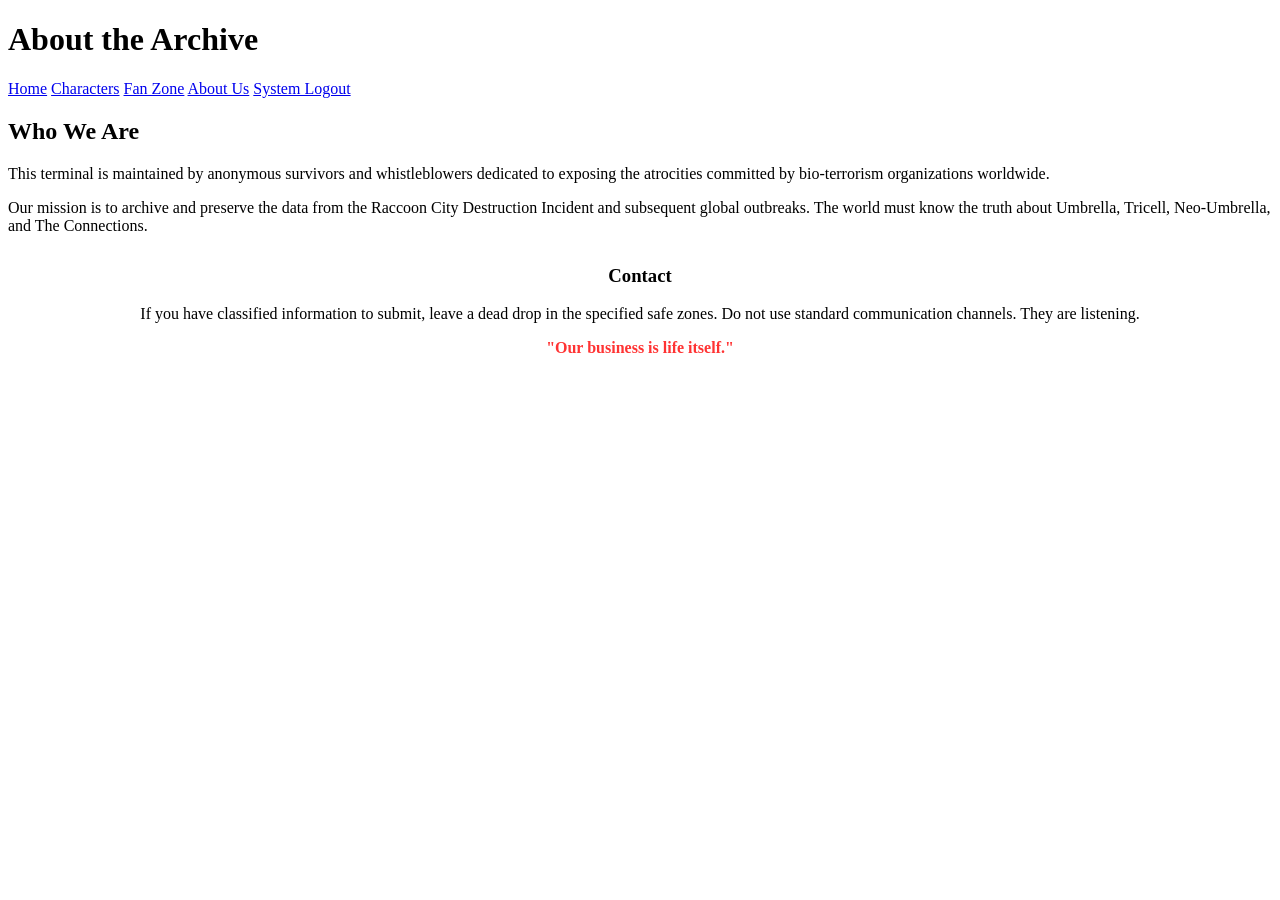
==== About Us 1.html @ 069f64d8 "First commit" ====
<!DOCTYPE html>
<html lang="en">
<head>
    <meta charset="UTF-8">
    <title>Resident Evil - About Us</title>
    <link rel="stylesheet" href="C:\Users\SHIVAM\OneDrive\Desktop\Resident Evil Project\CSS 1.css">
</head>
<body>
    <header>
        <h1>About the Archive</h1>
    </header>
    <nav>
        <a href="Home Page 1.html">Home</a>
        <a href="Characters 1.html">Characters</a>
        <a href="Fan-zone 1.html">Fan Zone</a>
        <a href="About Us 1.html">About Us</a>
        <a href="Login Page.html">System Logout</a>
    </nav>
    <div class="container">
        <h2>Who We Are</h2>
        <p>This terminal is maintained by anonymous survivors and whistleblowers dedicated to exposing the atrocities committed by bio-terrorism organizations worldwide.</p>
        <p>Our mission is to archive and preserve the data from the Raccoon City Destruction Incident and subsequent global outbreaks. The world must know the truth about Umbrella, Tricell, Neo-Umbrella, and The Connections.</p>
        
        <div class="card" style="margin-top: 30px; text-align: center;">
            <h3>Contact</h3>
            <p>If you have classified information to submit, leave a dead drop in the specified safe zones. Do not use standard communication channels. They are listening.</p>
            <p style="color: #ff3333; font-weight: bold;">"Our business is life itself."</p>
        </div>
    </div>
</body>
</html>
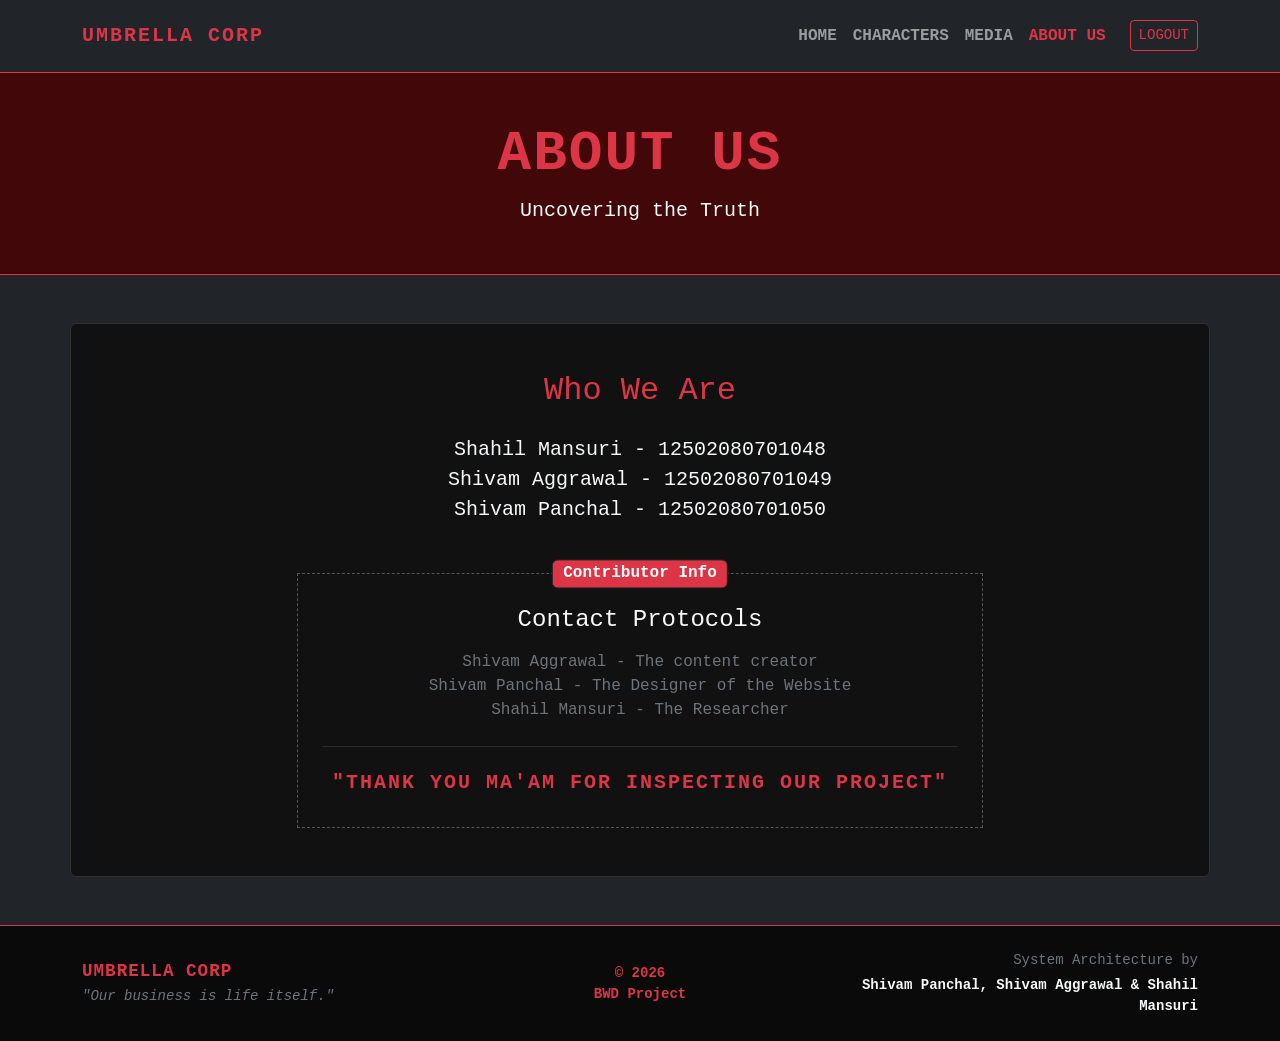
==== commit 5b3857b3: "Add files via upload" ====
--- a/About Us 1.html
+++ b/About Us 1.html
@@ -1,31 +1,123 @@
-<!DOCTYPE html>
-<html lang="en">
-<head>
-    <meta charset="UTF-8">
-    <title>Resident Evil - About Us</title>
-    <link rel="stylesheet" href="C:\Users\SHIVAM\OneDrive\Desktop\Resident Evil Project\CSS 1.css">
-</head>
-<body>
-    <header>
-        <h1>About the Archive</h1>
-    </header>
-    <nav>
-        <a href="Home Page 1.html">Home</a>
-        <a href="Characters 1.html">Characters</a>
-        <a href="Fan-zone 1.html">Fan Zone</a>
-        <a href="About Us 1.html">About Us</a>
-        <a href="Login Page.html">System Logout</a>
-    </nav>
-    <div class="container">
-        <h2>Who We Are</h2>
-        <p>This terminal is maintained by anonymous survivors and whistleblowers dedicated to exposing the atrocities committed by bio-terrorism organizations worldwide.</p>
-        <p>Our mission is to archive and preserve the data from the Raccoon City Destruction Incident and subsequent global outbreaks. The world must know the truth about Umbrella, Tricell, Neo-Umbrella, and The Connections.</p>
-        
-        <div class="card" style="margin-top: 30px; text-align: center;">
-            <h3>Contact</h3>
-            <p>If you have classified information to submit, leave a dead drop in the specified safe zones. Do not use standard communication channels. They are listening.</p>
-            <p style="color: #ff3333; font-weight: bold;">"Our business is life itself."</p>
-        </div>
-    </div>
-</body>
+<!DOCTYPE html>
+<html lang="en" data-bs-theme="dark">
+<head>
+    <meta charset="UTF-8">
+    <meta name="viewport" content="width=device-width, initial-scale=1.0">
+    <title>Resident Evil - About Us</title>
+    
+    <link href="https://cdn.jsdelivr.net/npm/bootstrap@5.3.2/dist/css/bootstrap.min.css" rel="stylesheet">
+
+    <style>
+        /* --- Custom Umbrella Theme Overrides --- */
+        body {
+            font-family: 'Courier New', Courier, monospace;
+            /* Terminal Background Image */
+            background-image: url('http://googleusercontent.com/image_collection/image_retrieval/9865536217944243296');
+            background-blend-mode: overlay;
+            background-size: cover;
+            background-position: center;
+            background-attachment: fixed;
+        }
+
+        .glitch-text {
+            color: #ff3333;
+            text-transform: uppercase;
+            letter-spacing: 2px;
+            animation: glitch 4s infinite;
+        }
+
+        @keyframes glitch {
+            0%, 96%, 100% { text-shadow: none; transform: none; }
+            97% { text-shadow: 2px 0 0 red, -2px 0 0 blue; transform: skewX(2deg); }
+            98% { text-shadow: -2px 0 0 red, 2px 0 0 blue; transform: skewX(-2deg); }
+            99% { text-shadow: 2px 0 0 blue, -2px 0 0 red; }
+        }
+
+        .glass-panel {
+            background: rgba(15, 15, 15, 0.85);
+            backdrop-filter: blur(8px);
+            border: 1px solid #333;
+        }
+        
+        /* Specialized secure text box */
+        .secure-box {
+            background: #111;
+            border: 1px dashed #555;
+        }
+    </style>
+</head>
+<body class="d-flex flex-column min-vh-100">
+
+    <nav class="navbar navbar-expand-lg navbar-dark bg-dark border-bottom border-danger py-3">
+        <div class="container">
+            <a class="navbar-brand text-danger fw-bold glitch-text" href="#">UMBRELLA CORP</a>
+            <button class="navbar-toggler" type="button" data-bs-toggle="collapse" data-bs-target="#navbarNav">
+                <span class="navbar-toggler-icon"></span>
+            </button>
+            <div class="collapse navbar-collapse justify-content-end" id="navbarNav">
+                <ul class="navbar-nav text-uppercase fw-bold">
+                    <li class="nav-item"><a class="nav-link" href="index.html">Home</a></li>
+                    <li class="nav-item"><a class="nav-link" href="Characters 1.html">Characters</a></li>
+                    <li class="nav-item"><a class="nav-link" href="Media 1.html">Media</a></li>
+                    <li class="nav-item"><a class="nav-link active text-danger" href="About Us 1.html">About Us</a></li>
+                    <li class="nav-item ms-lg-3"><a class="btn btn-outline-danger btn-sm mt-1" href="Login Page.html">Logout</a></li>
+                </ul>
+            </div>
+        </div>
+    </nav>
+
+    <header class="py-5 text-center border-bottom border-danger" style="background-color: rgba(74, 0, 0, 0.8);">
+        <div class="container">
+            <h1 class="display-4 fw-bold text-danger glitch-text">About Us</h1>
+            <p class="lead text-light mb-0">Uncovering the Truth</p>
+        </div>
+    </header>
+
+    <div class="container mt-5 mb-5 p-5 rounded glass-panel flex-grow-1">
+        
+        <div class="row">
+            <div class="col-lg-8 mx-auto text-center">
+                <h2 class="text-danger mb-4">Who We Are</h2>
+                <p class="fs-5 mb-4 text-light">
+                    Shahil Mansuri - 12502080701048<br>
+                    Shivam Aggrawal - 12502080701049<br>
+                    Shivam Panchal - 12502080701050
+                </p>
+                <div class="secure-box p-4 mt-5 position-relative">
+                    <span class="position-absolute top-0 start-50 translate-middle badge bg-danger fs-6 border border-dark">Contributor Info</span>
+                    <h4 class="text-light mt-2 mb-3">Contact Protocols</h4>
+                    <p class="text-secondary">
+                    Shivam Aggrawal - The content creator <br>
+                    Shivam Panchal - The Designer of the Website <br>
+                    Shahil Mansuri - The Researcher     
+                    </p>
+                    <hr class="border-secondary my-4">
+                    <h5 class="text-danger fw-bold glitch-text">"Thank You Ma'am for inspecting Our Project"</h5>
+                </div>
+            </div>
+        </div>
+
+    </div>
+    <footer class="bg-dark text-center text-light border-top border-danger mt-auto py-4" style="background-color: #0a0a0a !important;">
+        <div class="container">
+            <div class="row align-items-center">
+                <div class="col-md-4 mb-3 mb-md-0 text-md-start">
+                    <h5 class="text-danger fw-bold glitch-text mb-1" style="font-size: 1.1rem; letter-spacing: 1px;">UMBRELLA CORP</h5>
+                    <p class="small text-secondary mb-0 fst-italic">"Our business is life itself."</p>
+                </div>
+                
+                <div class="col-md-4 mb-3 mb-md-0">
+                    <p class="small text-danger fw-bold mb-0">© 2026<br>BWD Project</p>
+                </div>
+                
+                <div class="col-md-4 text-md-end">
+                    <p class="small text-secondary mb-1">System Architecture by</p>
+                    <p class="small text-light fw-bold mb-0">Shivam Panchal, Shivam Aggrawal & Shahil Mansuri</p>
+                </div>
+            </div>
+        </div>
+    </footer>
+
+    <script src="https://cdn.jsdelivr.net/npm/bootstrap@5.3.2/dist/js/bootstrap.bundle.min.js"></script>
+</body>
 </html>
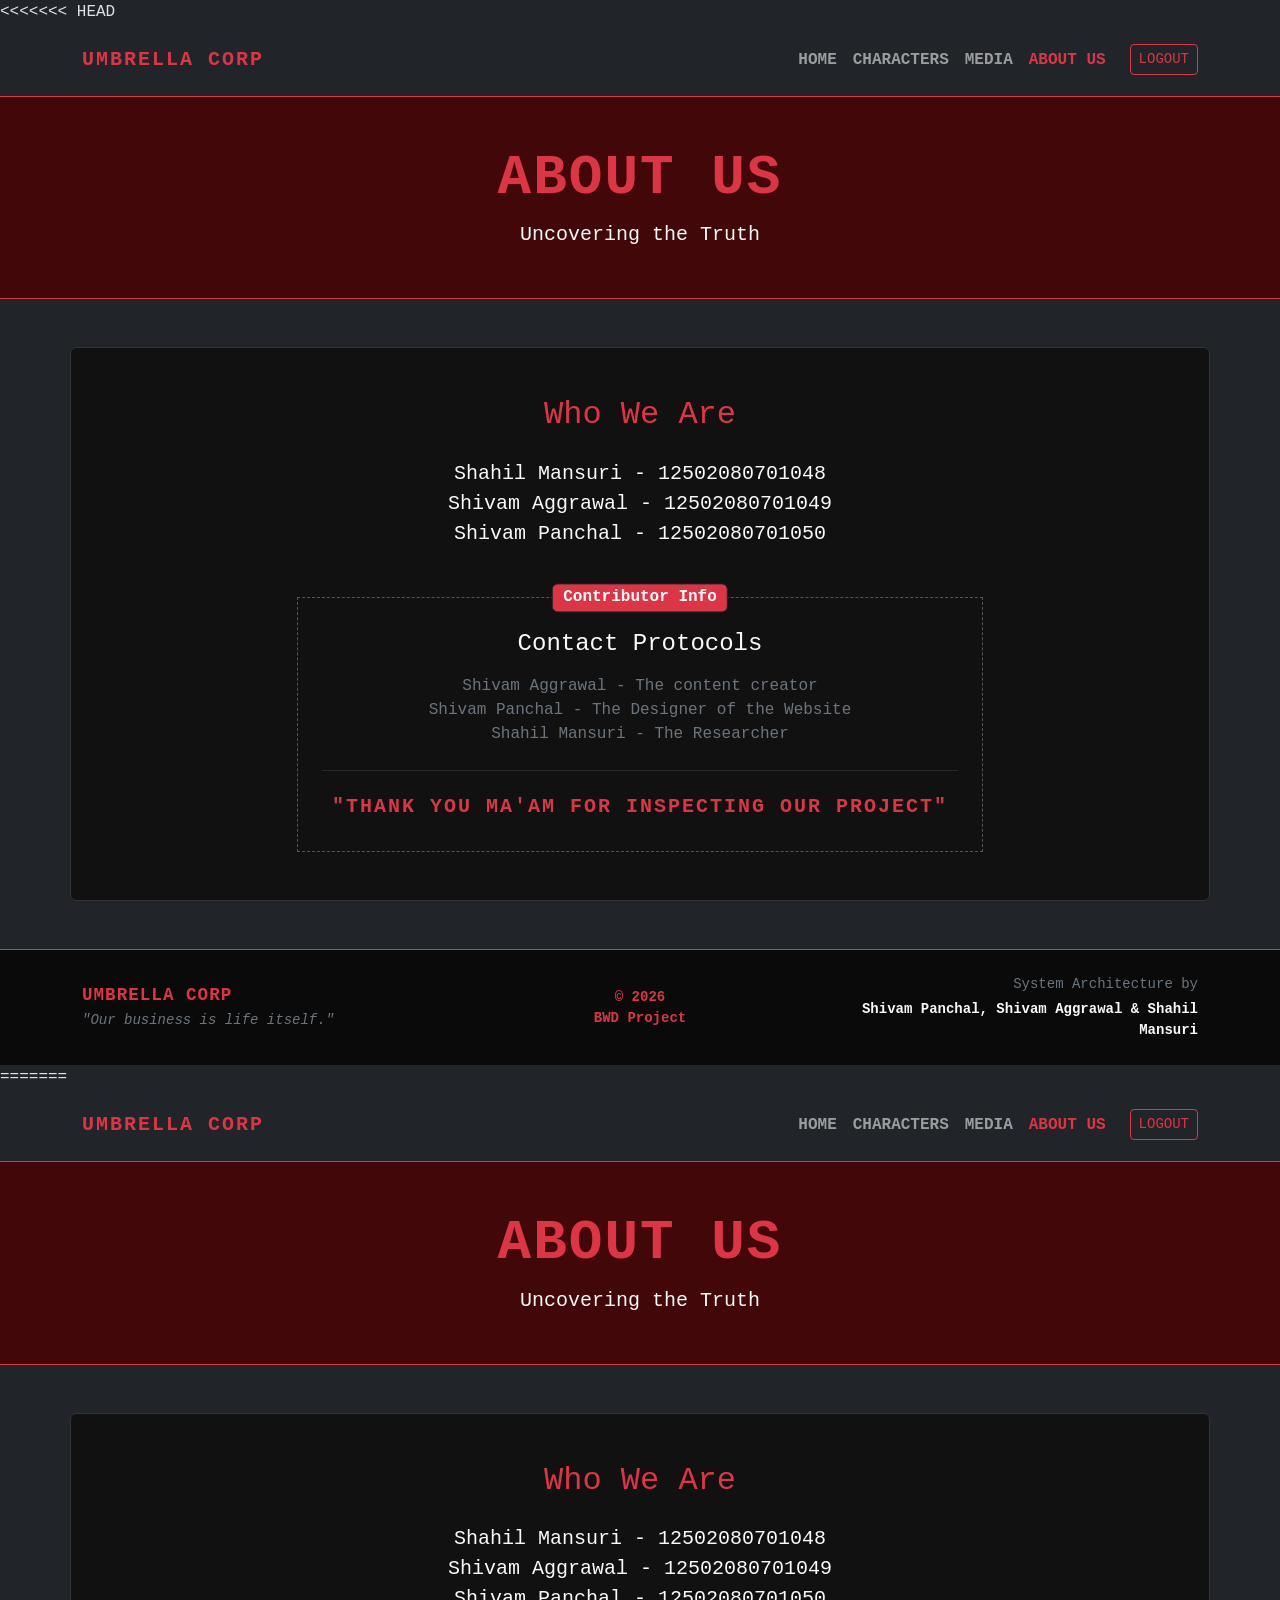
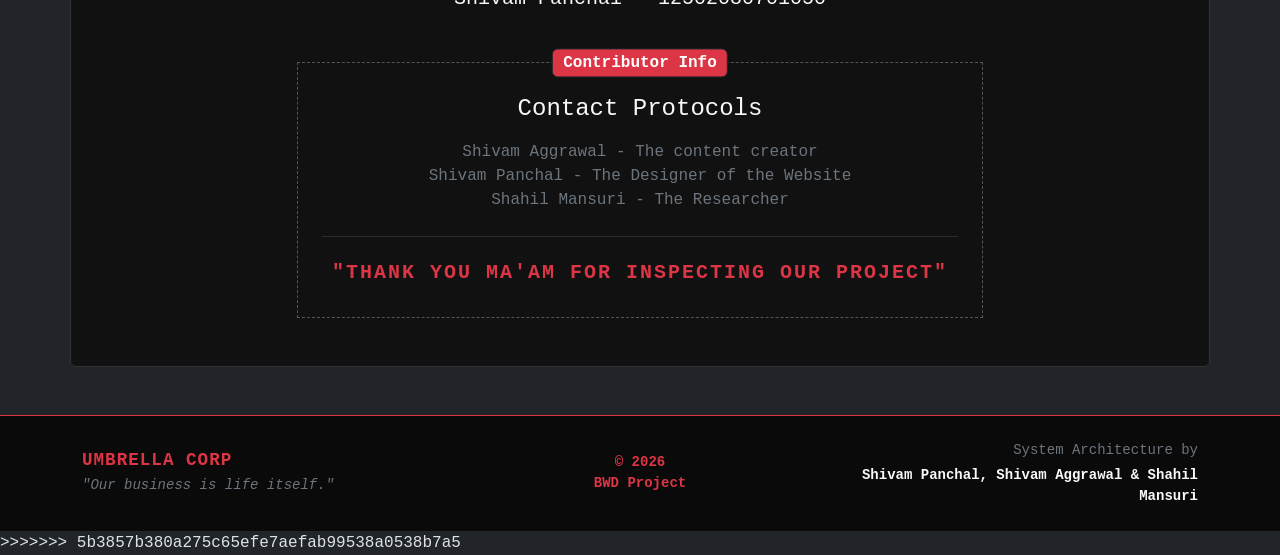
==== commit 76d70286: "Replaced Login Page as defualt" ====
--- a/About Us 1.html
+++ b/About Us 1.html
@@ -1,123 +1,248 @@
-<!DOCTYPE html>
-<html lang="en" data-bs-theme="dark">
-<head>
-    <meta charset="UTF-8">
-    <meta name="viewport" content="width=device-width, initial-scale=1.0">
-    <title>Resident Evil - About Us</title>
-    
-    <link href="https://cdn.jsdelivr.net/npm/bootstrap@5.3.2/dist/css/bootstrap.min.css" rel="stylesheet">
-
-    <style>
-        /* --- Custom Umbrella Theme Overrides --- */
-        body {
-            font-family: 'Courier New', Courier, monospace;
-            /* Terminal Background Image */
-            background-image: url('http://googleusercontent.com/image_collection/image_retrieval/9865536217944243296');
-            background-blend-mode: overlay;
-            background-size: cover;
-            background-position: center;
-            background-attachment: fixed;
-        }
-
-        .glitch-text {
-            color: #ff3333;
-            text-transform: uppercase;
-            letter-spacing: 2px;
-            animation: glitch 4s infinite;
-        }
-
-        @keyframes glitch {
-            0%, 96%, 100% { text-shadow: none; transform: none; }
-            97% { text-shadow: 2px 0 0 red, -2px 0 0 blue; transform: skewX(2deg); }
-            98% { text-shadow: -2px 0 0 red, 2px 0 0 blue; transform: skewX(-2deg); }
-            99% { text-shadow: 2px 0 0 blue, -2px 0 0 red; }
-        }
-
-        .glass-panel {
-            background: rgba(15, 15, 15, 0.85);
-            backdrop-filter: blur(8px);
-            border: 1px solid #333;
-        }
-        
-        /* Specialized secure text box */
-        .secure-box {
-            background: #111;
-            border: 1px dashed #555;
-        }
-    </style>
-</head>
-<body class="d-flex flex-column min-vh-100">
-
-    <nav class="navbar navbar-expand-lg navbar-dark bg-dark border-bottom border-danger py-3">
-        <div class="container">
-            <a class="navbar-brand text-danger fw-bold glitch-text" href="#">UMBRELLA CORP</a>
-            <button class="navbar-toggler" type="button" data-bs-toggle="collapse" data-bs-target="#navbarNav">
-                <span class="navbar-toggler-icon"></span>
-            </button>
-            <div class="collapse navbar-collapse justify-content-end" id="navbarNav">
-                <ul class="navbar-nav text-uppercase fw-bold">
-                    <li class="nav-item"><a class="nav-link" href="index.html">Home</a></li>
-                    <li class="nav-item"><a class="nav-link" href="Characters 1.html">Characters</a></li>
-                    <li class="nav-item"><a class="nav-link" href="Media 1.html">Media</a></li>
-                    <li class="nav-item"><a class="nav-link active text-danger" href="About Us 1.html">About Us</a></li>
-                    <li class="nav-item ms-lg-3"><a class="btn btn-outline-danger btn-sm mt-1" href="Login Page.html">Logout</a></li>
-                </ul>
-            </div>
-        </div>
-    </nav>
-
-    <header class="py-5 text-center border-bottom border-danger" style="background-color: rgba(74, 0, 0, 0.8);">
-        <div class="container">
-            <h1 class="display-4 fw-bold text-danger glitch-text">About Us</h1>
-            <p class="lead text-light mb-0">Uncovering the Truth</p>
-        </div>
-    </header>
-
-    <div class="container mt-5 mb-5 p-5 rounded glass-panel flex-grow-1">
-        
-        <div class="row">
-            <div class="col-lg-8 mx-auto text-center">
-                <h2 class="text-danger mb-4">Who We Are</h2>
-                <p class="fs-5 mb-4 text-light">
-                    Shahil Mansuri - 12502080701048<br>
-                    Shivam Aggrawal - 12502080701049<br>
-                    Shivam Panchal - 12502080701050
-                </p>
-                <div class="secure-box p-4 mt-5 position-relative">
-                    <span class="position-absolute top-0 start-50 translate-middle badge bg-danger fs-6 border border-dark">Contributor Info</span>
-                    <h4 class="text-light mt-2 mb-3">Contact Protocols</h4>
-                    <p class="text-secondary">
-                    Shivam Aggrawal - The content creator <br>
-                    Shivam Panchal - The Designer of the Website <br>
-                    Shahil Mansuri - The Researcher     
-                    </p>
-                    <hr class="border-secondary my-4">
-                    <h5 class="text-danger fw-bold glitch-text">"Thank You Ma'am for inspecting Our Project"</h5>
-                </div>
-            </div>
-        </div>
-
-    </div>
-    <footer class="bg-dark text-center text-light border-top border-danger mt-auto py-4" style="background-color: #0a0a0a !important;">
-        <div class="container">
-            <div class="row align-items-center">
-                <div class="col-md-4 mb-3 mb-md-0 text-md-start">
-                    <h5 class="text-danger fw-bold glitch-text mb-1" style="font-size: 1.1rem; letter-spacing: 1px;">UMBRELLA CORP</h5>
-                    <p class="small text-secondary mb-0 fst-italic">"Our business is life itself."</p>
-                </div>
-                
-                <div class="col-md-4 mb-3 mb-md-0">
-                    <p class="small text-danger fw-bold mb-0">© 2026<br>BWD Project</p>
-                </div>
-                
-                <div class="col-md-4 text-md-end">
-                    <p class="small text-secondary mb-1">System Architecture by</p>
-                    <p class="small text-light fw-bold mb-0">Shivam Panchal, Shivam Aggrawal & Shahil Mansuri</p>
-                </div>
-            </div>
-        </div>
-    </footer>
-
-    <script src="https://cdn.jsdelivr.net/npm/bootstrap@5.3.2/dist/js/bootstrap.bundle.min.js"></script>
-</body>
+<<<<<<< HEAD
+<!DOCTYPE html>
+<html lang="en" data-bs-theme="dark">
+<head>
+    <meta charset="UTF-8">
+    <meta name="viewport" content="width=device-width, initial-scale=1.0">
+    <title>Resident Evil - About Us</title>
+    
+    <link href="https://cdn.jsdelivr.net/npm/bootstrap@5.3.2/dist/css/bootstrap.min.css" rel="stylesheet">
+
+    <style>
+        /* --- Custom Umbrella Theme Overrides --- */
+        body {
+            font-family: 'Courier New', Courier, monospace;
+            /* Terminal Background Image */
+            background-image: url('http://googleusercontent.com/image_collection/image_retrieval/9865536217944243296');
+            background-blend-mode: overlay;
+            background-size: cover;
+            background-position: center;
+            background-attachment: fixed;
+        }
+
+        .glitch-text {
+            color: #ff3333;
+            text-transform: uppercase;
+            letter-spacing: 2px;
+            animation: glitch 4s infinite;
+        }
+
+        @keyframes glitch {
+            0%, 96%, 100% { text-shadow: none; transform: none; }
+            97% { text-shadow: 2px 0 0 red, -2px 0 0 blue; transform: skewX(2deg); }
+            98% { text-shadow: -2px 0 0 red, 2px 0 0 blue; transform: skewX(-2deg); }
+            99% { text-shadow: 2px 0 0 blue, -2px 0 0 red; }
+        }
+
+        .glass-panel {
+            background: rgba(15, 15, 15, 0.85);
+            backdrop-filter: blur(8px);
+            border: 1px solid #333;
+        }
+        
+        /* Specialized secure text box */
+        .secure-box {
+            background: #111;
+            border: 1px dashed #555;
+        }
+    </style>
+</head>
+<body class="d-flex flex-column min-vh-100">
+
+    <nav class="navbar navbar-expand-lg navbar-dark bg-dark border-bottom border-danger py-3">
+        <div class="container">
+            <a class="navbar-brand text-danger fw-bold glitch-text" href="#">UMBRELLA CORP</a>
+            <button class="navbar-toggler" type="button" data-bs-toggle="collapse" data-bs-target="#navbarNav">
+                <span class="navbar-toggler-icon"></span>
+            </button>
+            <div class="collapse navbar-collapse justify-content-end" id="navbarNav">
+                <ul class="navbar-nav text-uppercase fw-bold">
+                    <li class="nav-item"><a class="nav-link" href="Home Page 1.html">Home</a></li>
+                    <li class="nav-item"><a class="nav-link" href="Characters 1.html">Characters</a></li>
+                    <li class="nav-item"><a class="nav-link" href="Media 1.html">Media</a></li>
+                    <li class="nav-item"><a class="nav-link active text-danger" href="About Us 1.html">About Us</a></li>
+                    <li class="nav-item ms-lg-3"><a class="btn btn-outline-danger btn-sm mt-1" href="index.html">Logout</a></li>
+                </ul>
+            </div>
+        </div>
+    </nav>
+
+    <header class="py-5 text-center border-bottom border-danger" style="background-color: rgba(74, 0, 0, 0.8);">
+        <div class="container">
+            <h1 class="display-4 fw-bold text-danger glitch-text">About Us</h1>
+            <p class="lead text-light mb-0">Uncovering the Truth</p>
+        </div>
+    </header>
+
+    <div class="container mt-5 mb-5 p-5 rounded glass-panel flex-grow-1">
+        
+        <div class="row">
+            <div class="col-lg-8 mx-auto text-center">
+                <h2 class="text-danger mb-4">Who We Are</h2>
+                <p class="fs-5 mb-4 text-light">
+                    Shahil Mansuri - 12502080701048<br>
+                    Shivam Aggrawal - 12502080701049<br>
+                    Shivam Panchal - 12502080701050
+                </p>
+                <div class="secure-box p-4 mt-5 position-relative">
+                    <span class="position-absolute top-0 start-50 translate-middle badge bg-danger fs-6 border border-dark">Contributor Info</span>
+                    <h4 class="text-light mt-2 mb-3">Contact Protocols</h4>
+                    <p class="text-secondary">
+                    Shivam Aggrawal - The content creator <br>
+                    Shivam Panchal - The Designer of the Website <br>
+                    Shahil Mansuri - The Researcher     
+                    </p>
+                    <hr class="border-secondary my-4">
+                    <h5 class="text-danger fw-bold glitch-text">"Thank You Ma'am for inspecting Our Project"</h5>
+                </div>
+            </div>
+        </div>
+
+    </div>
+    <footer class="bg-dark text-center text-light border-top border-danger mt-auto py-4" style="background-color: #0a0a0a !important;">
+        <div class="container">
+            <div class="row align-items-center">
+                <div class="col-md-4 mb-3 mb-md-0 text-md-start">
+                    <h5 class="text-danger fw-bold glitch-text mb-1" style="font-size: 1.1rem; letter-spacing: 1px;">UMBRELLA CORP</h5>
+                    <p class="small text-secondary mb-0 fst-italic">"Our business is life itself."</p>
+                </div>
+                
+                <div class="col-md-4 mb-3 mb-md-0">
+                    <p class="small text-danger fw-bold mb-0">© 2026<br>BWD Project</p>
+                </div>
+                
+                <div class="col-md-4 text-md-end">
+                    <p class="small text-secondary mb-1">System Architecture by</p>
+                    <p class="small text-light fw-bold mb-0">Shivam Panchal, Shivam Aggrawal & Shahil Mansuri</p>
+                </div>
+            </div>
+        </div>
+    </footer>
+
+    <script src="https://cdn.jsdelivr.net/npm/bootstrap@5.3.2/dist/js/bootstrap.bundle.min.js"></script>
+</body>
+=======
+<!DOCTYPE html>
+<html lang="en" data-bs-theme="dark">
+<head>
+    <meta charset="UTF-8">
+    <meta name="viewport" content="width=device-width, initial-scale=1.0">
+    <title>Resident Evil - About Us</title>
+    
+    <link href="https://cdn.jsdelivr.net/npm/bootstrap@5.3.2/dist/css/bootstrap.min.css" rel="stylesheet">
+
+    <style>
+        /* --- Custom Umbrella Theme Overrides --- */
+        body {
+            font-family: 'Courier New', Courier, monospace;
+            /* Terminal Background Image */
+            background-image: url('http://googleusercontent.com/image_collection/image_retrieval/9865536217944243296');
+            background-blend-mode: overlay;
+            background-size: cover;
+            background-position: center;
+            background-attachment: fixed;
+        }
+
+        .glitch-text {
+            color: #ff3333;
+            text-transform: uppercase;
+            letter-spacing: 2px;
+            animation: glitch 4s infinite;
+        }
+
+        @keyframes glitch {
+            0%, 96%, 100% { text-shadow: none; transform: none; }
+            97% { text-shadow: 2px 0 0 red, -2px 0 0 blue; transform: skewX(2deg); }
+            98% { text-shadow: -2px 0 0 red, 2px 0 0 blue; transform: skewX(-2deg); }
+            99% { text-shadow: 2px 0 0 blue, -2px 0 0 red; }
+        }
+
+        .glass-panel {
+            background: rgba(15, 15, 15, 0.85);
+            backdrop-filter: blur(8px);
+            border: 1px solid #333;
+        }
+        
+        /* Specialized secure text box */
+        .secure-box {
+            background: #111;
+            border: 1px dashed #555;
+        }
+    </style>
+</head>
+<body class="d-flex flex-column min-vh-100">
+
+    <nav class="navbar navbar-expand-lg navbar-dark bg-dark border-bottom border-danger py-3">
+        <div class="container">
+            <a class="navbar-brand text-danger fw-bold glitch-text" href="#">UMBRELLA CORP</a>
+            <button class="navbar-toggler" type="button" data-bs-toggle="collapse" data-bs-target="#navbarNav">
+                <span class="navbar-toggler-icon"></span>
+            </button>
+            <div class="collapse navbar-collapse justify-content-end" id="navbarNav">
+                <ul class="navbar-nav text-uppercase fw-bold">
+                    <li class="nav-item"><a class="nav-link" href="index.html">Home</a></li>
+                    <li class="nav-item"><a class="nav-link" href="Characters 1.html">Characters</a></li>
+                    <li class="nav-item"><a class="nav-link" href="Media 1.html">Media</a></li>
+                    <li class="nav-item"><a class="nav-link active text-danger" href="About Us 1.html">About Us</a></li>
+                    <li class="nav-item ms-lg-3"><a class="btn btn-outline-danger btn-sm mt-1" href="Login Page.html">Logout</a></li>
+                </ul>
+            </div>
+        </div>
+    </nav>
+
+    <header class="py-5 text-center border-bottom border-danger" style="background-color: rgba(74, 0, 0, 0.8);">
+        <div class="container">
+            <h1 class="display-4 fw-bold text-danger glitch-text">About Us</h1>
+            <p class="lead text-light mb-0">Uncovering the Truth</p>
+        </div>
+    </header>
+
+    <div class="container mt-5 mb-5 p-5 rounded glass-panel flex-grow-1">
+        
+        <div class="row">
+            <div class="col-lg-8 mx-auto text-center">
+                <h2 class="text-danger mb-4">Who We Are</h2>
+                <p class="fs-5 mb-4 text-light">
+                    Shahil Mansuri - 12502080701048<br>
+                    Shivam Aggrawal - 12502080701049<br>
+                    Shivam Panchal - 12502080701050
+                </p>
+                <div class="secure-box p-4 mt-5 position-relative">
+                    <span class="position-absolute top-0 start-50 translate-middle badge bg-danger fs-6 border border-dark">Contributor Info</span>
+                    <h4 class="text-light mt-2 mb-3">Contact Protocols</h4>
+                    <p class="text-secondary">
+                    Shivam Aggrawal - The content creator <br>
+                    Shivam Panchal - The Designer of the Website <br>
+                    Shahil Mansuri - The Researcher     
+                    </p>
+                    <hr class="border-secondary my-4">
+                    <h5 class="text-danger fw-bold glitch-text">"Thank You Ma'am for inspecting Our Project"</h5>
+                </div>
+            </div>
+        </div>
+
+    </div>
+    <footer class="bg-dark text-center text-light border-top border-danger mt-auto py-4" style="background-color: #0a0a0a !important;">
+        <div class="container">
+            <div class="row align-items-center">
+                <div class="col-md-4 mb-3 mb-md-0 text-md-start">
+                    <h5 class="text-danger fw-bold glitch-text mb-1" style="font-size: 1.1rem; letter-spacing: 1px;">UMBRELLA CORP</h5>
+                    <p class="small text-secondary mb-0 fst-italic">"Our business is life itself."</p>
+                </div>
+                
+                <div class="col-md-4 mb-3 mb-md-0">
+                    <p class="small text-danger fw-bold mb-0">© 2026<br>BWD Project</p>
+                </div>
+                
+                <div class="col-md-4 text-md-end">
+                    <p class="small text-secondary mb-1">System Architecture by</p>
+                    <p class="small text-light fw-bold mb-0">Shivam Panchal, Shivam Aggrawal & Shahil Mansuri</p>
+                </div>
+            </div>
+        </div>
+    </footer>
+
+    <script src="https://cdn.jsdelivr.net/npm/bootstrap@5.3.2/dist/js/bootstrap.bundle.min.js"></script>
+</body>
+>>>>>>> 5b3857b380a275c65efe7aefab99538a0538b7a5
 </html>
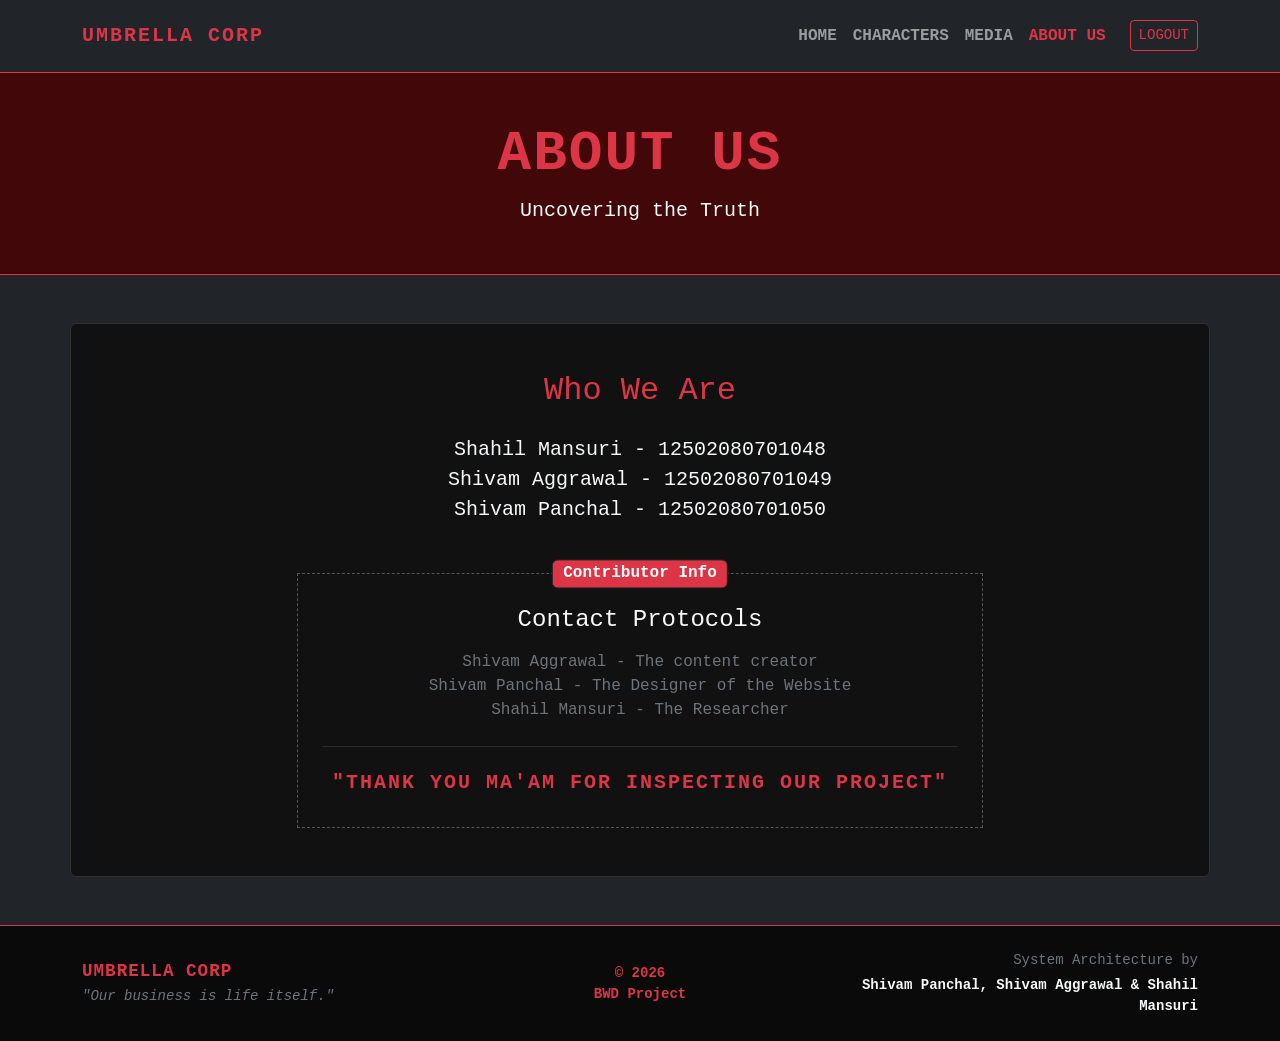
==== commit f9c74dca: "Fixed the error of double pages" ====
--- a/About Us 1.html
+++ b/About Us 1.html
@@ -1,4 +1,3 @@
-<<<<<<< HEAD
 <!DOCTYPE html>
 <html lang="en" data-bs-theme="dark">
 <head>
@@ -121,128 +120,4 @@
 
     <script src="https://cdn.jsdelivr.net/npm/bootstrap@5.3.2/dist/js/bootstrap.bundle.min.js"></script>
 </body>
-=======
-<!DOCTYPE html>
-<html lang="en" data-bs-theme="dark">
-<head>
-    <meta charset="UTF-8">
-    <meta name="viewport" content="width=device-width, initial-scale=1.0">
-    <title>Resident Evil - About Us</title>
-    
-    <link href="https://cdn.jsdelivr.net/npm/bootstrap@5.3.2/dist/css/bootstrap.min.css" rel="stylesheet">
-
-    <style>
-        /* --- Custom Umbrella Theme Overrides --- */
-        body {
-            font-family: 'Courier New', Courier, monospace;
-            /* Terminal Background Image */
-            background-image: url('http://googleusercontent.com/image_collection/image_retrieval/9865536217944243296');
-            background-blend-mode: overlay;
-            background-size: cover;
-            background-position: center;
-            background-attachment: fixed;
-        }
-
-        .glitch-text {
-            color: #ff3333;
-            text-transform: uppercase;
-            letter-spacing: 2px;
-            animation: glitch 4s infinite;
-        }
-
-        @keyframes glitch {
-            0%, 96%, 100% { text-shadow: none; transform: none; }
-            97% { text-shadow: 2px 0 0 red, -2px 0 0 blue; transform: skewX(2deg); }
-            98% { text-shadow: -2px 0 0 red, 2px 0 0 blue; transform: skewX(-2deg); }
-            99% { text-shadow: 2px 0 0 blue, -2px 0 0 red; }
-        }
-
-        .glass-panel {
-            background: rgba(15, 15, 15, 0.85);
-            backdrop-filter: blur(8px);
-            border: 1px solid #333;
-        }
-        
-        /* Specialized secure text box */
-        .secure-box {
-            background: #111;
-            border: 1px dashed #555;
-        }
-    </style>
-</head>
-<body class="d-flex flex-column min-vh-100">
-
-    <nav class="navbar navbar-expand-lg navbar-dark bg-dark border-bottom border-danger py-3">
-        <div class="container">
-            <a class="navbar-brand text-danger fw-bold glitch-text" href="#">UMBRELLA CORP</a>
-            <button class="navbar-toggler" type="button" data-bs-toggle="collapse" data-bs-target="#navbarNav">
-                <span class="navbar-toggler-icon"></span>
-            </button>
-            <div class="collapse navbar-collapse justify-content-end" id="navbarNav">
-                <ul class="navbar-nav text-uppercase fw-bold">
-                    <li class="nav-item"><a class="nav-link" href="index.html">Home</a></li>
-                    <li class="nav-item"><a class="nav-link" href="Characters 1.html">Characters</a></li>
-                    <li class="nav-item"><a class="nav-link" href="Media 1.html">Media</a></li>
-                    <li class="nav-item"><a class="nav-link active text-danger" href="About Us 1.html">About Us</a></li>
-                    <li class="nav-item ms-lg-3"><a class="btn btn-outline-danger btn-sm mt-1" href="Login Page.html">Logout</a></li>
-                </ul>
-            </div>
-        </div>
-    </nav>
-
-    <header class="py-5 text-center border-bottom border-danger" style="background-color: rgba(74, 0, 0, 0.8);">
-        <div class="container">
-            <h1 class="display-4 fw-bold text-danger glitch-text">About Us</h1>
-            <p class="lead text-light mb-0">Uncovering the Truth</p>
-        </div>
-    </header>
-
-    <div class="container mt-5 mb-5 p-5 rounded glass-panel flex-grow-1">
-        
-        <div class="row">
-            <div class="col-lg-8 mx-auto text-center">
-                <h2 class="text-danger mb-4">Who We Are</h2>
-                <p class="fs-5 mb-4 text-light">
-                    Shahil Mansuri - 12502080701048<br>
-                    Shivam Aggrawal - 12502080701049<br>
-                    Shivam Panchal - 12502080701050
-                </p>
-                <div class="secure-box p-4 mt-5 position-relative">
-                    <span class="position-absolute top-0 start-50 translate-middle badge bg-danger fs-6 border border-dark">Contributor Info</span>
-                    <h4 class="text-light mt-2 mb-3">Contact Protocols</h4>
-                    <p class="text-secondary">
-                    Shivam Aggrawal - The content creator <br>
-                    Shivam Panchal - The Designer of the Website <br>
-                    Shahil Mansuri - The Researcher     
-                    </p>
-                    <hr class="border-secondary my-4">
-                    <h5 class="text-danger fw-bold glitch-text">"Thank You Ma'am for inspecting Our Project"</h5>
-                </div>
-            </div>
-        </div>
-
-    </div>
-    <footer class="bg-dark text-center text-light border-top border-danger mt-auto py-4" style="background-color: #0a0a0a !important;">
-        <div class="container">
-            <div class="row align-items-center">
-                <div class="col-md-4 mb-3 mb-md-0 text-md-start">
-                    <h5 class="text-danger fw-bold glitch-text mb-1" style="font-size: 1.1rem; letter-spacing: 1px;">UMBRELLA CORP</h5>
-                    <p class="small text-secondary mb-0 fst-italic">"Our business is life itself."</p>
-                </div>
-                
-                <div class="col-md-4 mb-3 mb-md-0">
-                    <p class="small text-danger fw-bold mb-0">© 2026<br>BWD Project</p>
-                </div>
-                
-                <div class="col-md-4 text-md-end">
-                    <p class="small text-secondary mb-1">System Architecture by</p>
-                    <p class="small text-light fw-bold mb-0">Shivam Panchal, Shivam Aggrawal & Shahil Mansuri</p>
-                </div>
-            </div>
-        </div>
-    </footer>
-
-    <script src="https://cdn.jsdelivr.net/npm/bootstrap@5.3.2/dist/js/bootstrap.bundle.min.js"></script>
-</body>
->>>>>>> 5b3857b380a275c65efe7aefab99538a0538b7a5
 </html>
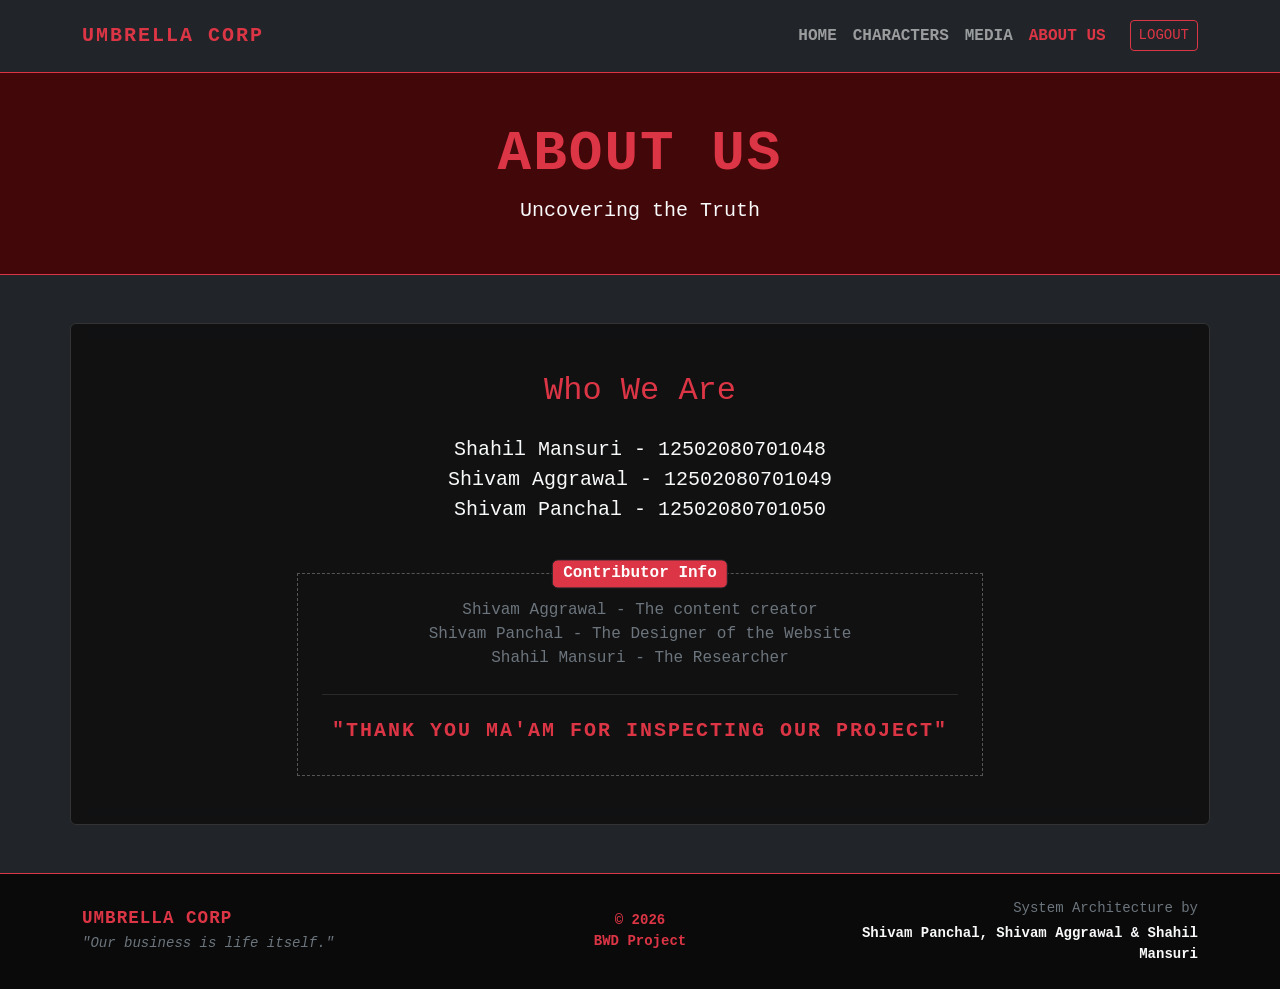
==== commit 68f4ca10: "footer updated" ====
--- a/About Us 1.html
+++ b/About Us 1.html
@@ -85,7 +85,6 @@
                 </p>
                 <div class="secure-box p-4 mt-5 position-relative">
                     <span class="position-absolute top-0 start-50 translate-middle badge bg-danger fs-6 border border-dark">Contributor Info</span>
-                    <h4 class="text-light mt-2 mb-3">Contact Protocols</h4>
                     <p class="text-secondary">
                     Shivam Aggrawal - The content creator <br>
                     Shivam Panchal - The Designer of the Website <br>
